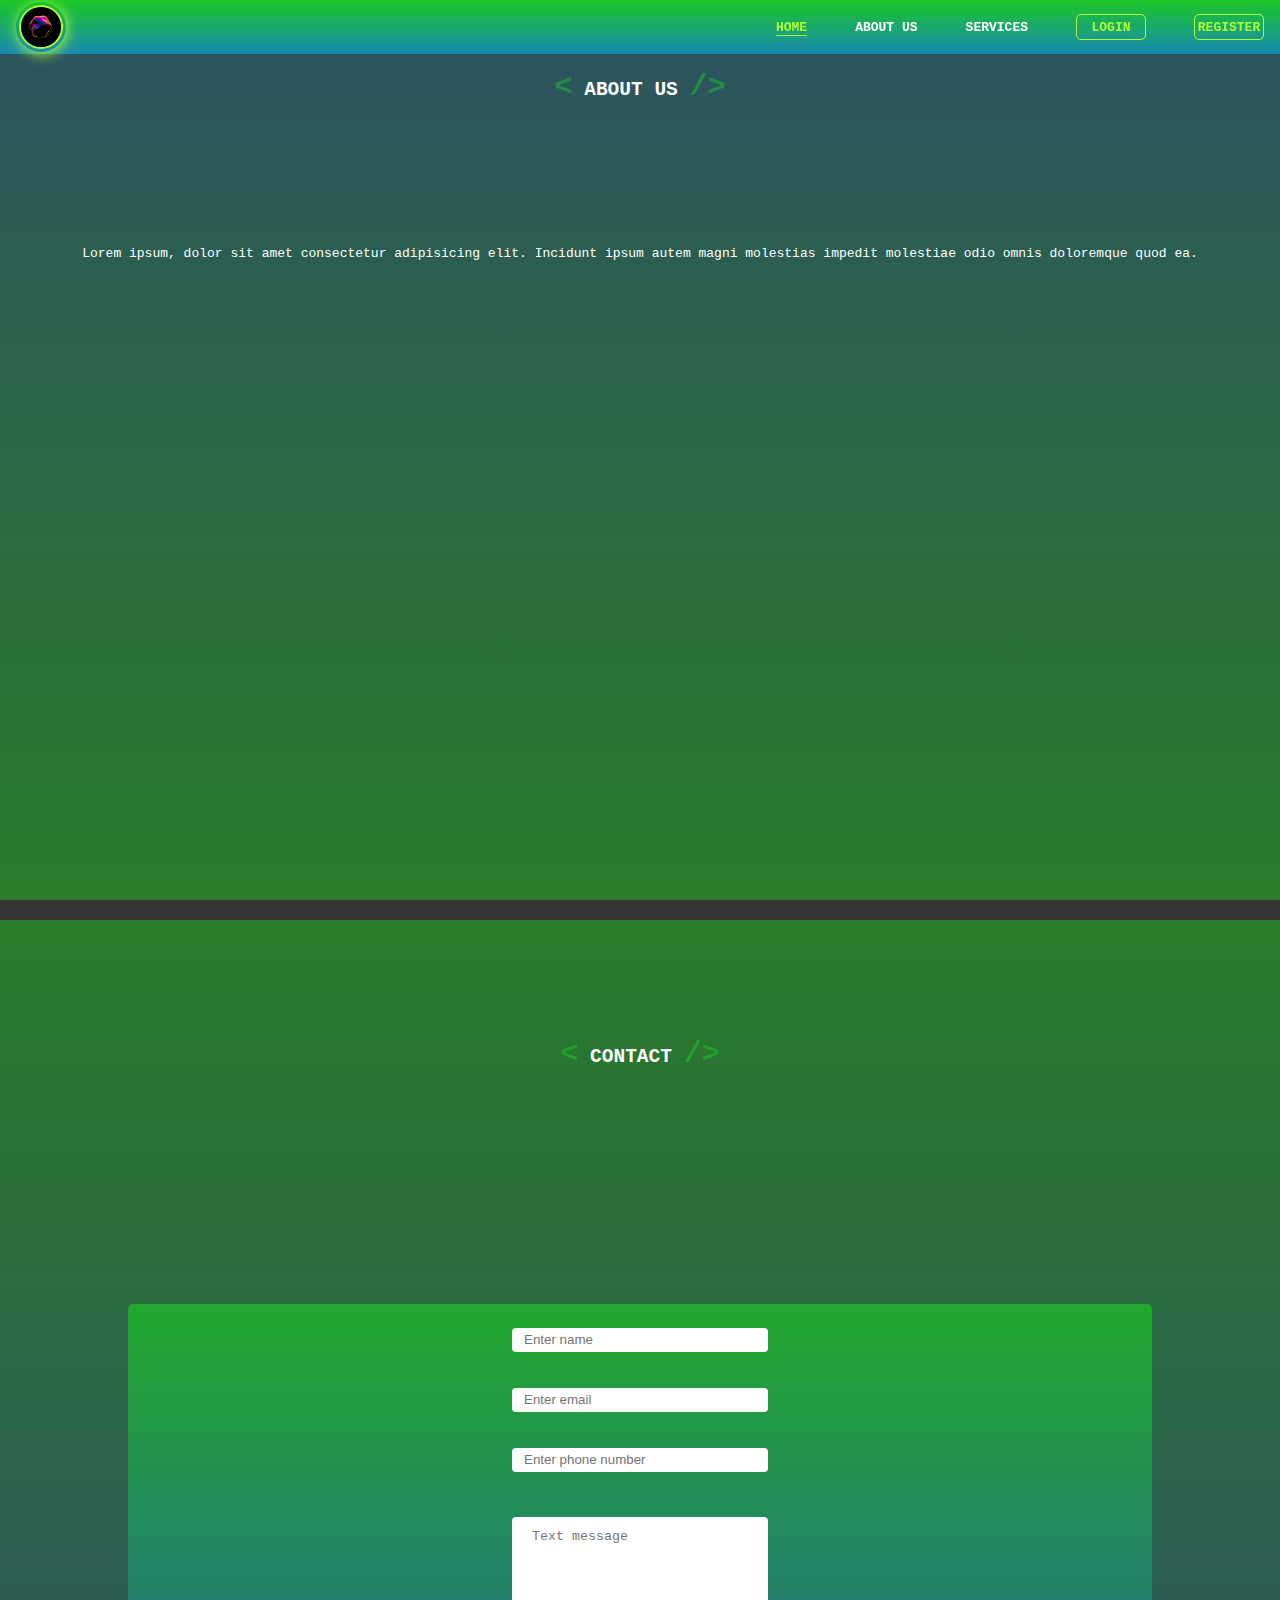
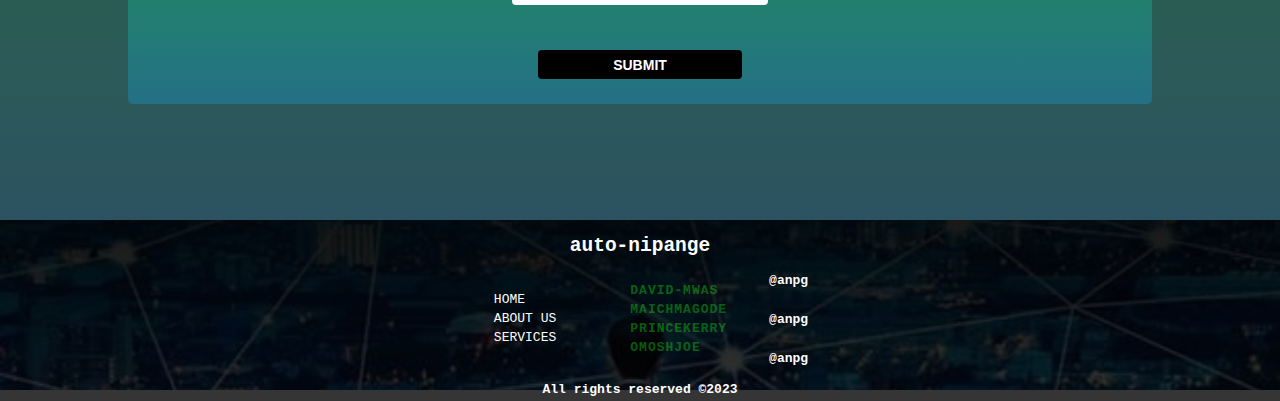
==== templates/about.html @ 188d7934 "fixed navigation to services,about and home page, added more fantastic features" ====
<!DOCTYPE html>
<html lang="en">
<head>
    <meta charset="UTF-8">
    <meta http-equiv="X-UA-Compatible" content="IE=edge">
    <meta name="viewport" content="width=device-width, initial-scale=1.0">
    <title>auto-nipange</title>
    <link rel="stylesheet" href="/static/css/style.css">
    <link rel="stylesheet" href="/static/assets/icons/css/all.css">
    <!-- <link rel="stylesheet" href="slider.css"> -->
</head>
<body>
   <!-- header -->
    <header>
        <div class="logo">
          <h1>
          <a href="/">
            <img src="/static/assets/images/lab.gif" alt="" height="40px" width="40px">
           </a>
     </h1>
    </div>
      <nav>
        <ul>
            <li><a class="active" href="/">Home</a></li>
            <li><a href="/templates/about.html">About us</a></li>
            <li><a href="/templates/services.html">Services</a></li>
           <div class="buttons">
            <li><a class="btn" href="login.html">login</a></li>
            <li><a class="btn" href="#services">register</a></li>
           </div>
        </ul>
      </nav>
      <div class="menubar">
        <div class="bar one"></div>
        <div class="bar two"></div>
        <div class="bar three"></div>
      </div>  
    </header>
   <!-- main -->
   <!-- about -->
   <section id="about" class="about">
    <div class="aboutus">
      <h2>
        <span class="blink">&lt;</span> ABOUT US <span class="blink"> /&gt;</span>
      </h2>
      <p class="p">Lorem ipsum, dolor sit amet consectetur adipisicing elit. Incidunt ipsum autem magni molestias impedit molestiae odio omnis doloremque quod ea.
  
     <div class="carocel">
   
     </div>
  </div>
   </section>
   <!-- contact us -->
   <section class="contactUs" id="contact">
    <h2>
      <span class="blink">&lt;</span> CONTACT  <span class="blink"> /&gt;</span>
    </h2>
    <form action="#">
    <div class="container">
      <div class="inputs">
        <input type="text" name="name" id="name" placeholder="Enter name">
        <input type="email" name="email" id="email"  placeholder="Enter email">
        <input type="phone" name="phone" id="phone"  placeholder="Enter phone number">
      </div>
      <textarea name="message" id="message" placeholder=" Text message"></textarea>
      <input type="submit" value="Submit">
    </div>
    </form>
   </section>
   <!-- footer -->
   <footer>
    <h2>auto-nipange</h2><br/>
    <div class="linkbox">
      <div class="footerlinks">
        <li><a href="#">Home</a></li>
        <li><a href="#about">About us</a></li>
        <li><a href="#contact">Services</a></li>
      </div>
      <div class="gitlinks">
        <li>
          <a href="#"><i class="fab fa-github"></i></a>
          <a href="#">David-mwas</a>
        </li>
          <li>
            <a href="#"><i class="fab fa-github"></i></a>
            <a href="#">maichmagode</a>
          </li>
        <li>
          <a href="#"><i class="fab fa-github"></i></a>
          <a href="#">princekerry</a>
        </li>
        <li>
          <a href="#"><i class="fab fa-github"></i></a>
          <a href="#">Omoshjoe</a>
        </li>
      </div>
      <div class="socillinks">
        <li>
          <a href="#"><i class="fab fa-twitter"></i></a>
          <a href="#">@anpg</a>
        </li>
          <li>
            <a href="#"><i class="fab fa-facebook"></i></a>
            <a href="#">@anpg</a>
          </li>
        <li>
          <a href="#"><i class="fab fa-linkedin"></i></a>
          <a href="#">@anpg</a>
        </li>
      </div>
    </div>
    <h4>All rights reserved &copy;2023</h4>
   </footer>
   <!-- <script src="/slider.js"></script> -->
   <script src="/static/js/script.js"></script>
</body>
</html>
---- static/css/style.css ----
*{
    outline: none;
    margin: 0;padding: 0;
    box-sizing: border-box;
    list-style: none;
    text-decoration: none;
}
body{
    transition: all .011s ease-in-out !important;
    font-family:monospace;
    height: 100vh;
    width: 100vw;
    background:linear-gradient(rgba(23,230,23,.4),
    rgba(23,150,200,.3));
    background: rgba(2,2,2,.8);
    color: white;
    overflow-x: hidden;
}
header{
    position: fixed;
    z-index: 2;
    display: flex;
    align-items: center;
    justify-content:space-between ;
    padding-left: 1rem;
    padding-right: 1rem;
    width: 100%;
    height: 3.4rem;
    background:linear-gradient(rgba(23,230,23,.8), rgba(23,150,200,.8));
}
.logo h1 a{
    width: 50px;
    height: 50px;
    padding:1rem;
   margin-top:1rem;
   margin-bottom:1rem;
    display: flex;
    align-items: center;
    justify-content:center ; 
    box-shadow: 1px 2px 13px greenyellow;
    border-radius: 50%;  
}
.logo img{
    box-shadow: 0 0 0 2px greenyellow;
    object-fit: cover;
    object-position: center;
    border-radius: 50%;
}
.headericons{
    display: flex;
    flex-direction:row;
}
.headericons li{
    margin: 10px;
}
.headericons li a{
    color: white;
}
.headericons li a i{
    background: none;
    color: black;
}
header nav ul{

    display: flex;
    align-items: center;
    justify-content:center ;   
}
nav ul li:not(:nth-child(6)){
    margin-left: 3rem;
}
nav ul li a{
    text-transform: uppercase;
    font-weight: bold;
    color: white;
}
nav ul li a:hover,.active{
    border-bottom: 1px solid greenyellow;
    color: greenyellow;

}
.menubar{
    display: none;
    cursor: pointer;
  
    flex-direction: column;
    align-items: flex-end;
}

.menubar .bar{
    width: 25px;
    height: 3px;
    background:white;
    margin: 3px;
}
.bar.two{
    width: 20px;   
}
.bar.three{
    width:12px;   
}
/* .menubar:hover .bar{
    background:linear-gradient(rgba(2,23,12,1), rgba(2,15,20,1));
} */
.buttons{
    display: flex;
    align-items: center;
    justify-content:center ;   
}
.btn{
    font-weight: bolder;
    text-align: center;
    display: inline-flex;
    border: 1px solid greenyellow;
    color: greenyellow;
    width: 70px; 
    height: 1.6rem; 
    border-radius: 5px;
    align-items: center;
    justify-content:center ;  

}
.main{
    /* background:; */
    background-image:linear-gradient(rgba(0,0,0,.9),rgba(0,0,0,.8)),url("/static/assets/images/MuchaTseBle.jpeg") ;
   background-position: center;
   background-size: cover;
   background-repeat: no-repeat;
    display: flex;
    align-items: center;
    flex-direction: column;
    justify-content:center;
    width: 100%;
    height: 100%;
    /* overflow: hidden; */
}

main .text{
    display: flex;
    align-items: center;
    flex-direction: column;
    justify-content:center;
    width:100%;
  
}
.text h2{
    font-size: 3rem;
}
.text p{
    padding-left: 2rem;
    padding-right: 2rem;
    padding-top: 2rem;
    
    word-wrap:normal;
    word-break: normal;
    width: 50%;  
}
 .mainbtn{
 
    margin-top: 5rem;
    display:flex;
    align-items: center;
    flex-direction: row;
    justify-content:center;
}
.auto{
color:rgba(23,230,23,.6);  
}
.mainbtn .mbtn1,.mainbtn .mbtn2{
    text-transform: uppercase;
   margin-left: 2rem;
    font-weight: bolder;
    text-align: center;
    display: inline-flex;
    color: white;
    width: 150px; 
    height: 1.6rem; 
    border-radius: 5px;
    align-items: center;
    justify-content:center ; 
}
.mainbtn .mbtn1{
    text-transform: uppercase;
    font-weight: bolder;
    color:rgba(23,230,23,1);
    background:rgb(250, 250, 250,1);  
    
}
.mainbtn .mbtn2{
    background:rgba(23,230,23,.5);   
}
.about{
    top: 0;
        background:linear-gradient(rgba(23,150,200,.3),rgba(23,230,23,.4));
     
    /* background:grey; */
     display: flex;
     align-items: center;
     flex-direction: column;
     justify-content:center;
     width: 100%;
     height: 100%;
     /* overflow: hidden; */
 }
 .aboutus{
    position:relative;
    padding: 50px;
    display: flex;
    align-items: center;
    flex-direction: column;
    justify-content:space-around;
    width: 100%;
    height: 100%;
  
 }
 /* //////////////////////////////////////// */
 /* //////////////////////////////////////// */
 .aboutus h2,.services h2{
    position: absolute;
    top: 70px;
 }
 .blink{
    font-size: 30px;
    color:rgba(23,230,23,.4) ;
    animation: 1s ease-in-out infinite blink;
 }
 @keyframes blink {
    0%{
        opacity: 0;
    }
    100%{
        opacity: 1;
        
    }
 }
/* .bg{
    background: none;
} */
.services{
    position:relative;
    padding: 50px;
    display: flex;
    align-items: center;
    flex-direction: column;
    justify-content:space-around;
    width: 100%;
    height: 100%;  
}
.contactUs{
    margin-top: 20px; 
    background:linear-gradient(rgba(23,230,23,.4),
    rgba(23,150,200,.3));
    top: 0;
    /* background:grey; */
     display: flex;
     align-items: center;
     flex-direction: column;
     justify-content:space-around;
     width: 100%;
     height: 100%;   
}
.contactUs form,.container{
    display: flex;
    align-items: center;
    justify-content: space-around;
    flex-direction: column;
    width: 100%;
    height: 400px;
  
  
}
.container{
    border-radius: 5px;
    width: 80%;
    background:linear-gradient(rgba(23,230,23,.5),
     rgba(23,150,200,.4));
}
/* .contactUs h2{
    color:white ;
    padding-top: 50px;
    font-size: 40px;
} */
form .inputs{
    display: flex;
    align-items: center;
    justify-content: space-around;
    flex-direction: column;
    width: 100%;
   
}
form .inputs input,input[type="submit"]{
    padding: 5px;
    padding-left: 12px;
    outline: none;
    border: none;
    border-radius: 4px;
    margin: 18px;
    max-width: 50%;
    width: 25%; 
    height: 1.5rem;  
}
form textarea{
    padding: 12px;
    resize: none;
    outline: none;
    border: none;
    border-radius: 4px;
    margin: 15px;
    max-width: 50%;
    width: 25%; 
    height: 5.5rem;     
}
input[type="submit"]{
    text-transform: uppercase;
    max-width: 40%;
    width: 20%; 
    font-size:14px;
    font-weight: 600;
    background: #000;
    color: white;
    padding: 2px;
    height: 1.8rem; 
}
footer{
    padding: 15px;
    background:linear-gradient(rgba(0,0,0,.9),rgba(0,0,0,.8)) , url("/static/assets/images/pic1.png");
    background-position: center;
    background-size: cover;
    background-repeat: no-repeat;
    bottom: 0;
    width: 100%;
    height: 170px;
    display: flex;
    flex-direction: column;
    align-items: center;
    justify-content: space-evenly;
}
.linkbox{
    margin-top: -15px;
    margin-bottom: 2px;
    padding: 3px;
    display: flex;
    flex-direction: row;
    align-items: center;
    justify-content: center;   
}
.footerlinks,.gitlinks{
    margin-left: 30px;
    margin-right:30px;
    display: flex;
    flex-direction: column;
    align-items: start;
    justify-content: space-between;   
}
.gitlinks{
    /* border: .1px solid rgba(226, 193, 193,.2); */
    align-items: start;   
}
.gitlinks li{
    
    /* width: 100%; */
    /* border: .1px solid rgba(226, 193, 193,.2); */
    /* padding-left: 5px; */
    display: flex;
    align-items: end;
    justify-content: space-between;
}
.footerlinks li,.gitlinks li{
    margin: 2px;
}
.gitlinks li{
    /* padding-left: 5px; */
    display: flex;
    flex-direction:row;
    align-items: center;
    justify-content: space-between;
}
.socillinks li{
    color: white;
   padding: 10px; 
}
.socillinks li a{
    font-weight: bolder;
    color: white;   
}
.socillinks li>a>i{
    font-size: 17px;
    color: white;
    background: black;
}
.footerlinks li a{
    text-transform: uppercase;
    color: white;
}
.gitlinks li a{
    margin-left: 5px;
    /* margin-left: 20px; */
    text-transform: uppercase;
    font-size: 13px;
    font-weight: bolder;
    letter-spacing: 1px;
    color: rgba(23,230,23,.4);
}

li>a>i{
    font-size: 15px;
    background:rgba(23,230,23,.4);
    border-radius: 50%;
    color: white;
}






















@media screen and (max-width:768px){

    nav{
        border-top-left-radius: 5%;
        border-bottom-left-radius: 5%;
        right: -200%;
        color: black;
        top: 0rem;
        z-index: -188888;
        position: fixed;
        background:grey;
        height: 206px;
        width: 200px;
       display: flex;
       flex-direction: column;
       align-items: center;
       justify-content: center;
    }
    .menubar{
        display: flex;
    }
    nav ul{
        top: .35rem;
        width: 100%;
        position: absolute;
        align-items: center;
        display: flex;
        flex-direction: column;  
    }
    nav ul li:not(:nth-child(6)){
        margin-left: 0rem;  
    }
    nav ul li{
        padding: 1rem;
        color: black;
      
    }
    .buttons{
        height: 1.6rem;
        margin-top: 1rem;
        width: 70%;
        display: flex;
    }
    .btn{
        width: 70px; 
    
    }
    .text h2{
        font-size: 1.5rem;
    }
    .text p{
        width: 100%;
    } 
    .open{
        transition: all .6s ease-out;
        right: 0;
    } 
    form .inputs{
        width: 100%;
    }
    form .inputs input{
        max-width: 70%;
        width: 70%;   
    }
    form textarea{
        max-width: 70%;
        width: 70%;     
    }
    input[type="submit"]{
        max-width: 60%;
        width: 60%;  
    }
   
}
@media screen and (max-width:425px){
    .socillinks{
       margin-left: -17px;
    }
    .linkbox{
        margin-top: -35px;
        margin-bottom: -17px;
        padding: 3px;
        display: flex;
        flex-direction: row;
        align-items: center;
        justify-content: center;   
    }
    .socillinks li{
        flex-direction: column;
    }
    .socillinks li>a{
        font-size: 10px;
    }
    .socillinks li>a>i{
        font-size: 14px;
    } 
}
@media screen and (max-width:375px){
    .mainbtn .mbtn1,.mainbtn .mbtn2{
       margin-left: 1.1rem;
        width: 120px; 
    }

    .text h2{
        font-size: 1.2rem;
    } 
    .contactUs{
        padding-top: 25px;
    } 
}
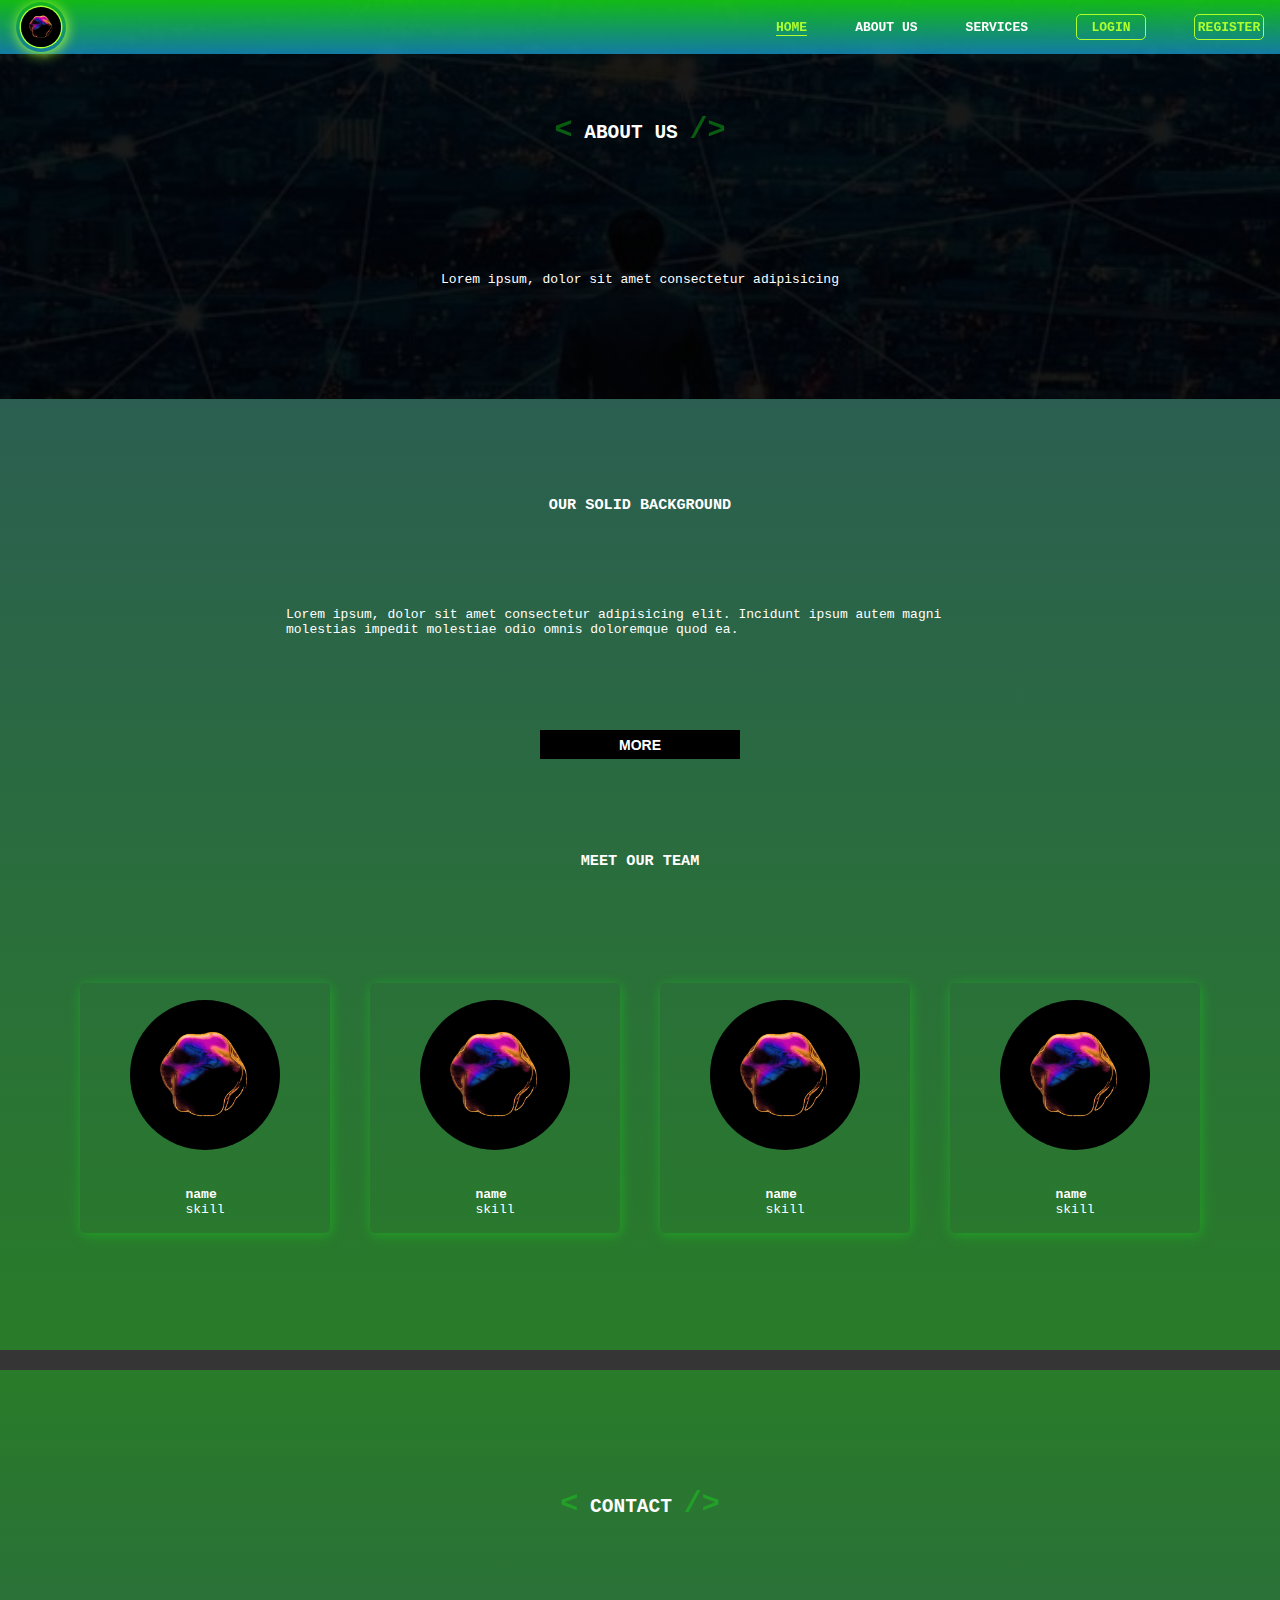
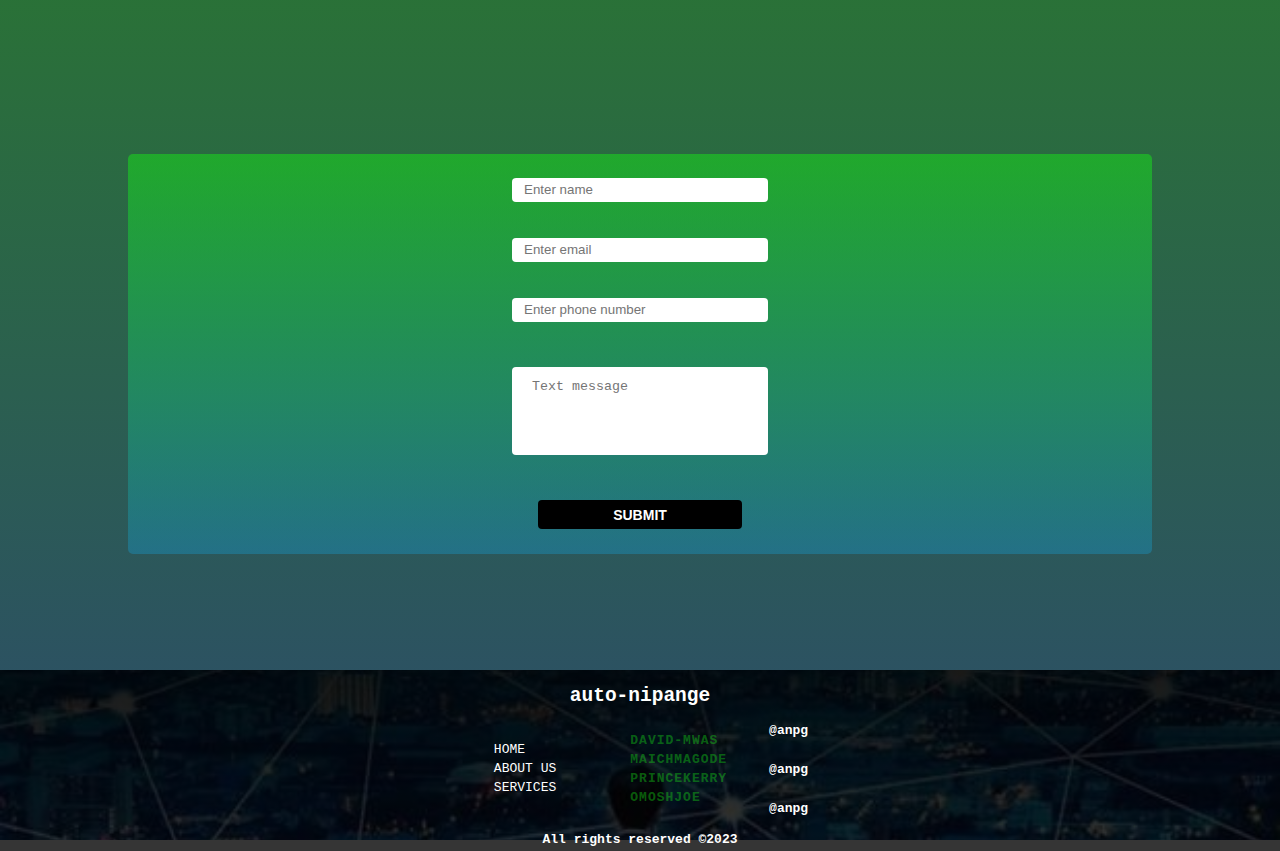
==== commit f2a855e7: "removed unnecessary files updated about page" ====
--- a/templates/about.html
+++ b/templates/about.html
@@ -38,15 +38,56 @@
     </header>
    <!-- main -->
    <!-- about -->
-   <section id="about" class="about">
-    <div class="aboutus">
+   <section id="about" class="About">
+    <main>
       <h2>
         <span class="blink">&lt;</span> ABOUT US <span class="blink"> /&gt;</span>
       </h2>
-      <p class="p">Lorem ipsum, dolor sit amet consectetur adipisicing elit. Incidunt ipsum autem magni molestias impedit molestiae odio omnis doloremque quod ea.
-  
+      <p class="p">Lorem ipsum, dolor sit amet consectetur adipisicing</p>
+   </main>
+    <div class="aboutus">
+      <h3>OUR SOLID BACKGROUND</h3>
+      <p id="p">Lorem ipsum, dolor sit amet consectetur adipisicing elit. Incidunt ipsum autem magni molestias impedit molestiae odio omnis doloremque quod ea.</p>
+      <div class="buttoninput">
+        <a href="#"><input type="button" value="MORE"></a>
+       </div>
+       <h3>MEET OUR TEAM</h3>
      <div class="carocel">
-   
+      <div class="picbox">
+        <div class="picimg">
+          <img src="/static/assets/images/lab.gif" alt="">
+        </div>
+        <div class="skill">
+          <h4>name</h4>
+          <p>skill</p>
+        </div>
+     </div>
+      <div class="picbox">
+        <div class="picimg">
+          <img src="/static/assets/images/lab.gif" alt="">
+        </div>
+        <div class="skill">
+          <h4>name</h4>
+          <p>skill</p>
+        </div>
+     </div>
+      <div class="picbox">
+        <div class="picimg">
+          <img src="/static/assets/images/lab.gif" alt="">
+        </div>
+        <div class="skill">
+          <h4>name</h4>
+          <p>skill</p>
+        </div>
+     </div>
+      <div class="picbox">
+        <div class="picimg">
+          <img src="/static/assets/images/lab.gif" alt="">
+        </div>
+        <div class="skill">
+          <h4>name</h4>
+          <p>skill</p>
+        </div>
      </div>
   </div>
    </section>
--- a/static/css/style.css
+++ b/static/css/style.css
@@ -41,7 +41,7 @@
     border-radius: 50%;  
 }
 .logo img{
-    box-shadow: 0 0 0 2px greenyellow;
+    box-shadow: 0 0 0 1.5px greenyellow;
     object-fit: cover;
     object-position: center;
     border-radius: 50%;
@@ -51,7 +51,7 @@
     flex-direction:row;
 }
 .headericons li{
-    margin: 10px;
+    margin: 20px;
 }
 .headericons li a{
     color: white;
@@ -156,7 +156,6 @@
     width: 50%;  
 }
  .mainbtn{
- 
     margin-top: 5rem;
     display:flex;
     align-items: center;
@@ -189,7 +188,20 @@
 .mainbtn .mbtn2{
     background:rgba(23,230,23,.5);   
 }
-.about{
+.About{
+    top: 0;
+        background:linear-gradient(rgba(23,150,200,.3),rgba(23,230,23,.4));
+     
+    /* background:grey; */
+     display: flex;
+     align-items: center;
+     flex-direction: column;
+     justify-content:center;
+     width: 100%;
+     height: 150%;
+     /* overflow: hidden; */
+ }
+.aboutpage{
     top: 0;
         background:linear-gradient(rgba(23,150,200,.3),rgba(23,230,23,.4));
      
@@ -202,6 +214,20 @@
      height: 100%;
      /* overflow: hidden; */
  }
+ .About main{
+    position:relative;
+    padding: 50px;
+    display: flex;
+    align-items: center;
+    flex-direction: column;
+    justify-content:space-around;
+    width: 100%;
+    height: 40%; 
+    background-image:linear-gradient(rgba(0,0,0,.9),rgba(0,0,0,.9)),url("/static/assets/images/pic1.png") ;
+    background-position: center;
+    background-size: cover;
+    background-repeat: no-repeat;
+ }
  .aboutus{
     position:relative;
     padding: 50px;
@@ -212,6 +238,51 @@
     width: 100%;
     height: 100%;
   
+ }
+ .aboutus #p{
+    max-width: 70%;
+    width: 60%;
+ }
+ .carocel{
+    display: flex;
+    align-items: center;
+    flex-direction: row;
+    justify-content:space-around;
+ }
+.picbox{
+    margin: 20px;
+    display: flex;
+    align-items: center;
+    flex-direction: column;
+    justify-content:space-around;
+    width: 100%;
+    height: 250px;
+    width: 250px;
+   box-shadow: 1px 2px 13px rgba(23,230,23,.4);
+   border-radius: 5px;
+}
+.picbox .picimg img{
+    height: 150px;
+    width: 150px;
+    border-radius: 50%;
+}
+.btn>a{
+    outline: none;
+    border: none;   
+}
+ .buttoninput>a>input{
+    outline: none;
+    border: none;
+    color: white;
+    text-transform: uppercase;
+    max-width: 200px;
+    width: 200px; 
+    font-size:14px;
+    font-weight: 600;
+    background: #000;
+    color: white;
+    padding: 2px;
+    height: 1.8rem;
  }
  /* //////////////////////////////////////// */
  /* //////////////////////////////////////// */
@@ -502,6 +573,19 @@
         max-width: 60%;
         width: 60%;  
     }
+    .carocel{
+        flex-direction: column;
+     }
+     .About{
+        height: 320%;
+     }
+     .About main{
+        height: 20%;
+     }
+     .aboutus #p{
+        max-width: 100%;
+        width: 300px;
+     }
    
 }
 @media screen and (max-width:425px){
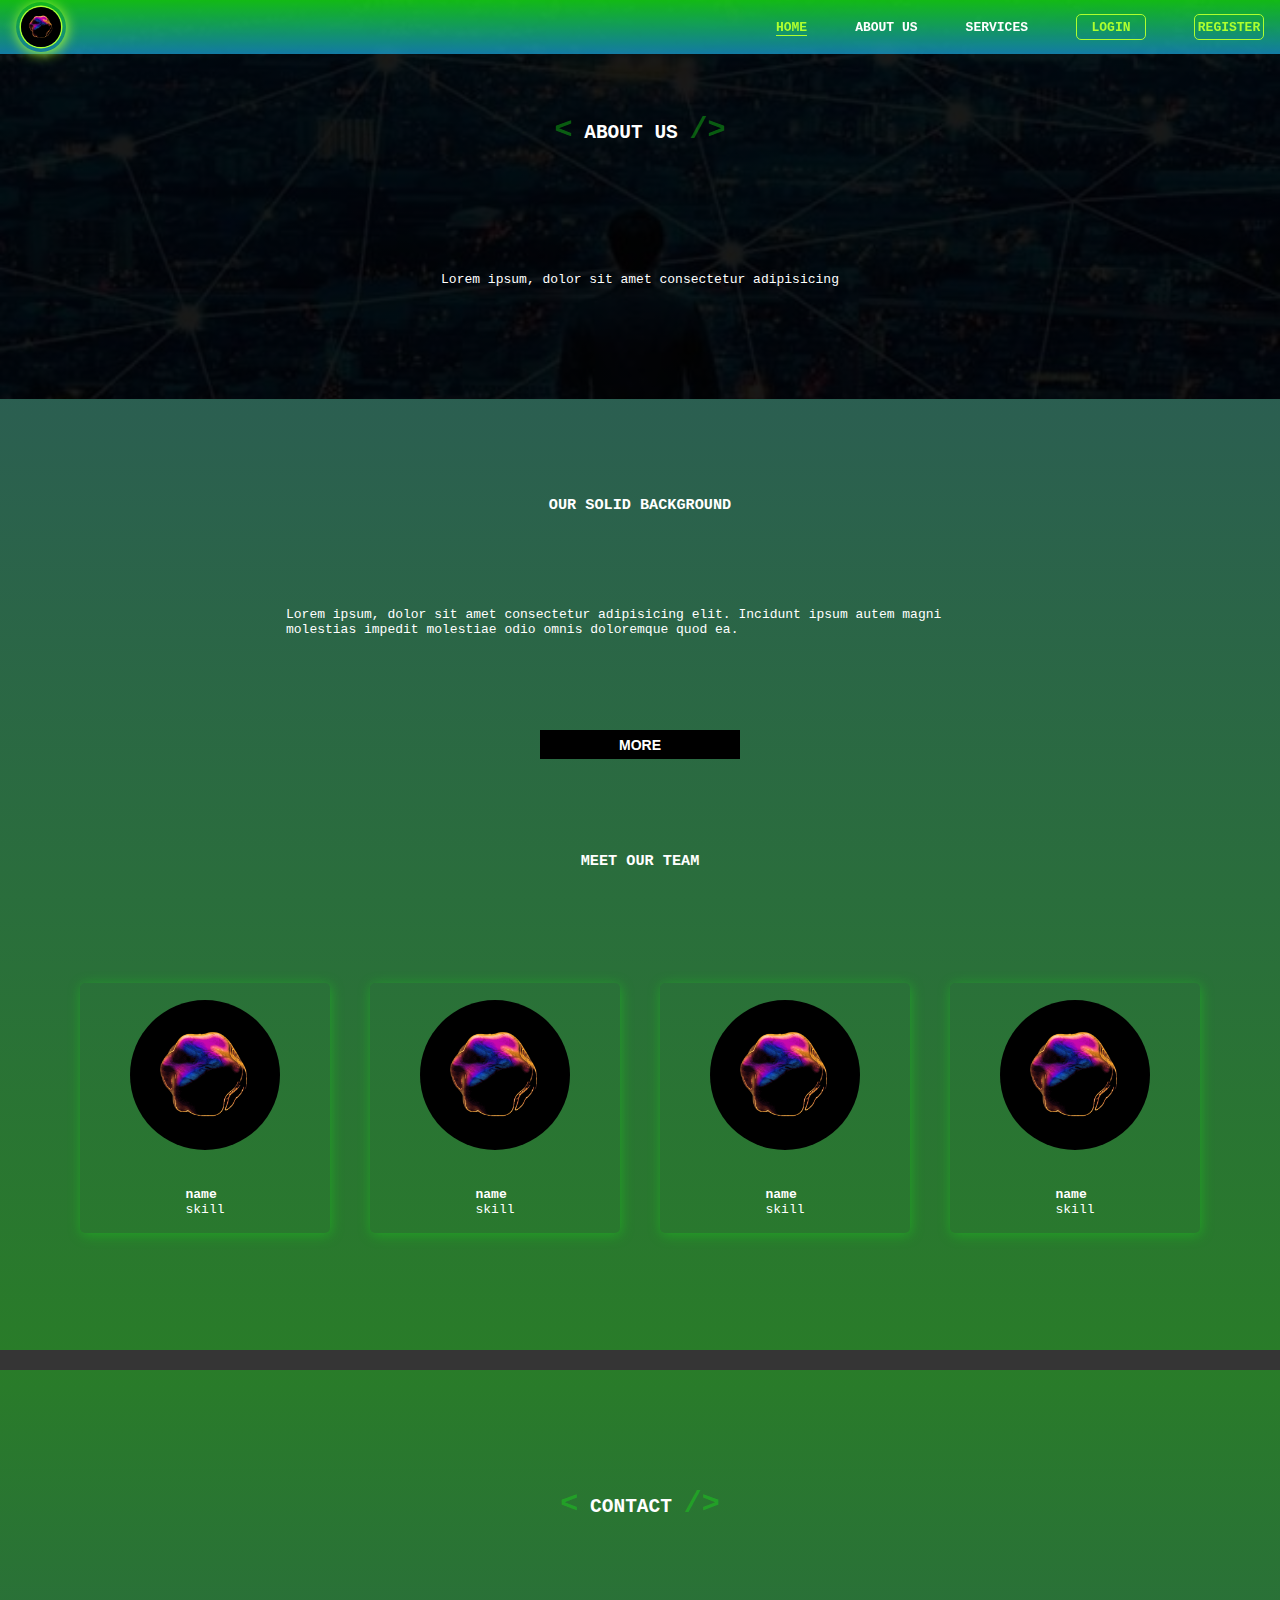
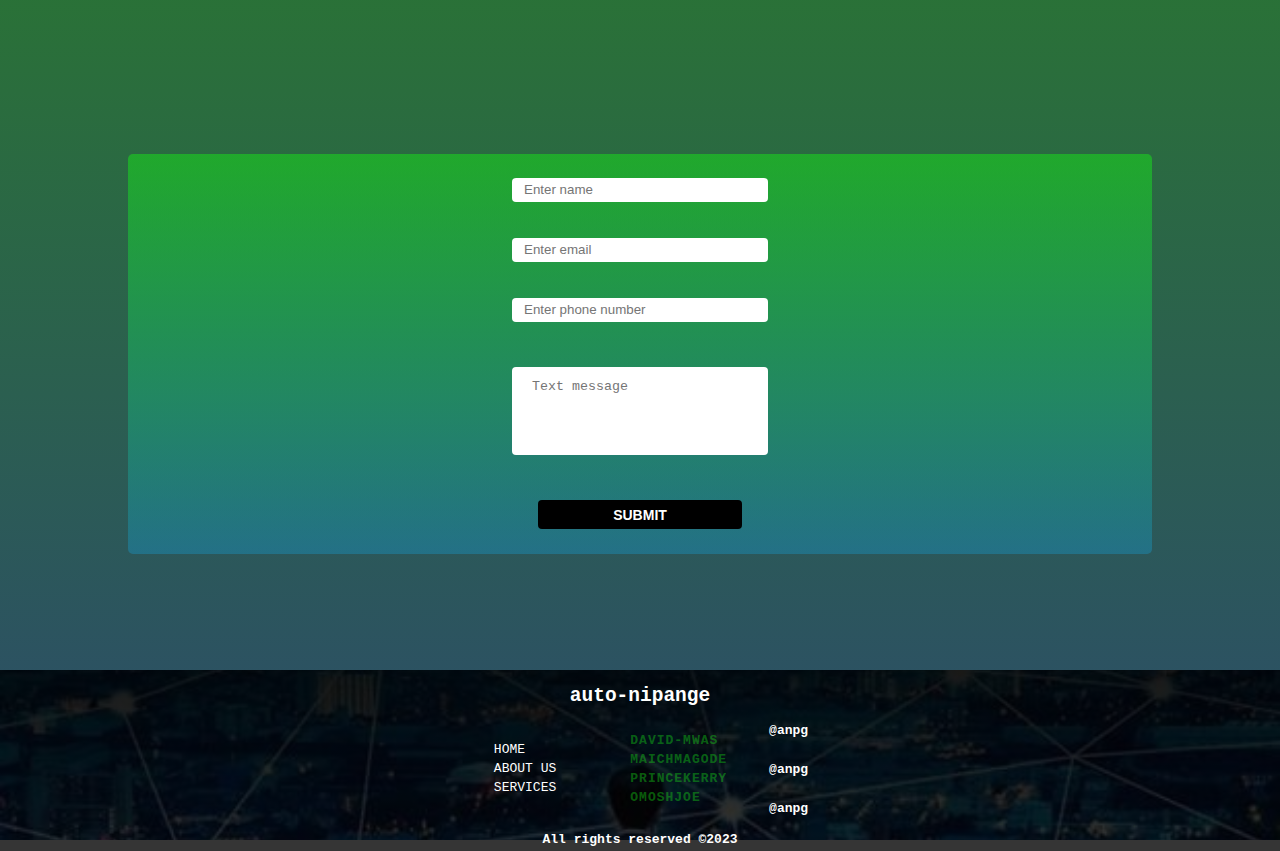
==== commit 0309e96a: "added login and sign up pages ui and navigation" ====
--- a/templates/about.html
+++ b/templates/about.html
@@ -25,8 +25,8 @@
             <li><a href="/templates/about.html">About us</a></li>
             <li><a href="/templates/services.html">Services</a></li>
            <div class="buttons">
-            <li><a class="btn" href="login.html">login</a></li>
-            <li><a class="btn" href="#services">register</a></li>
+            <li><a class="btn" href="/templates/login.html">login</a></li>
+            <li><a class="btn" href="/templates/register.html">register</a></li>
            </div>
         </ul>
       </nav>
--- a/static/css/style.css
+++ b/static/css/style.css
@@ -480,7 +480,9 @@
     color: white;
 }
 
-
+/* *****************************************
+               login page
+ ***************************************** */
 
 
 
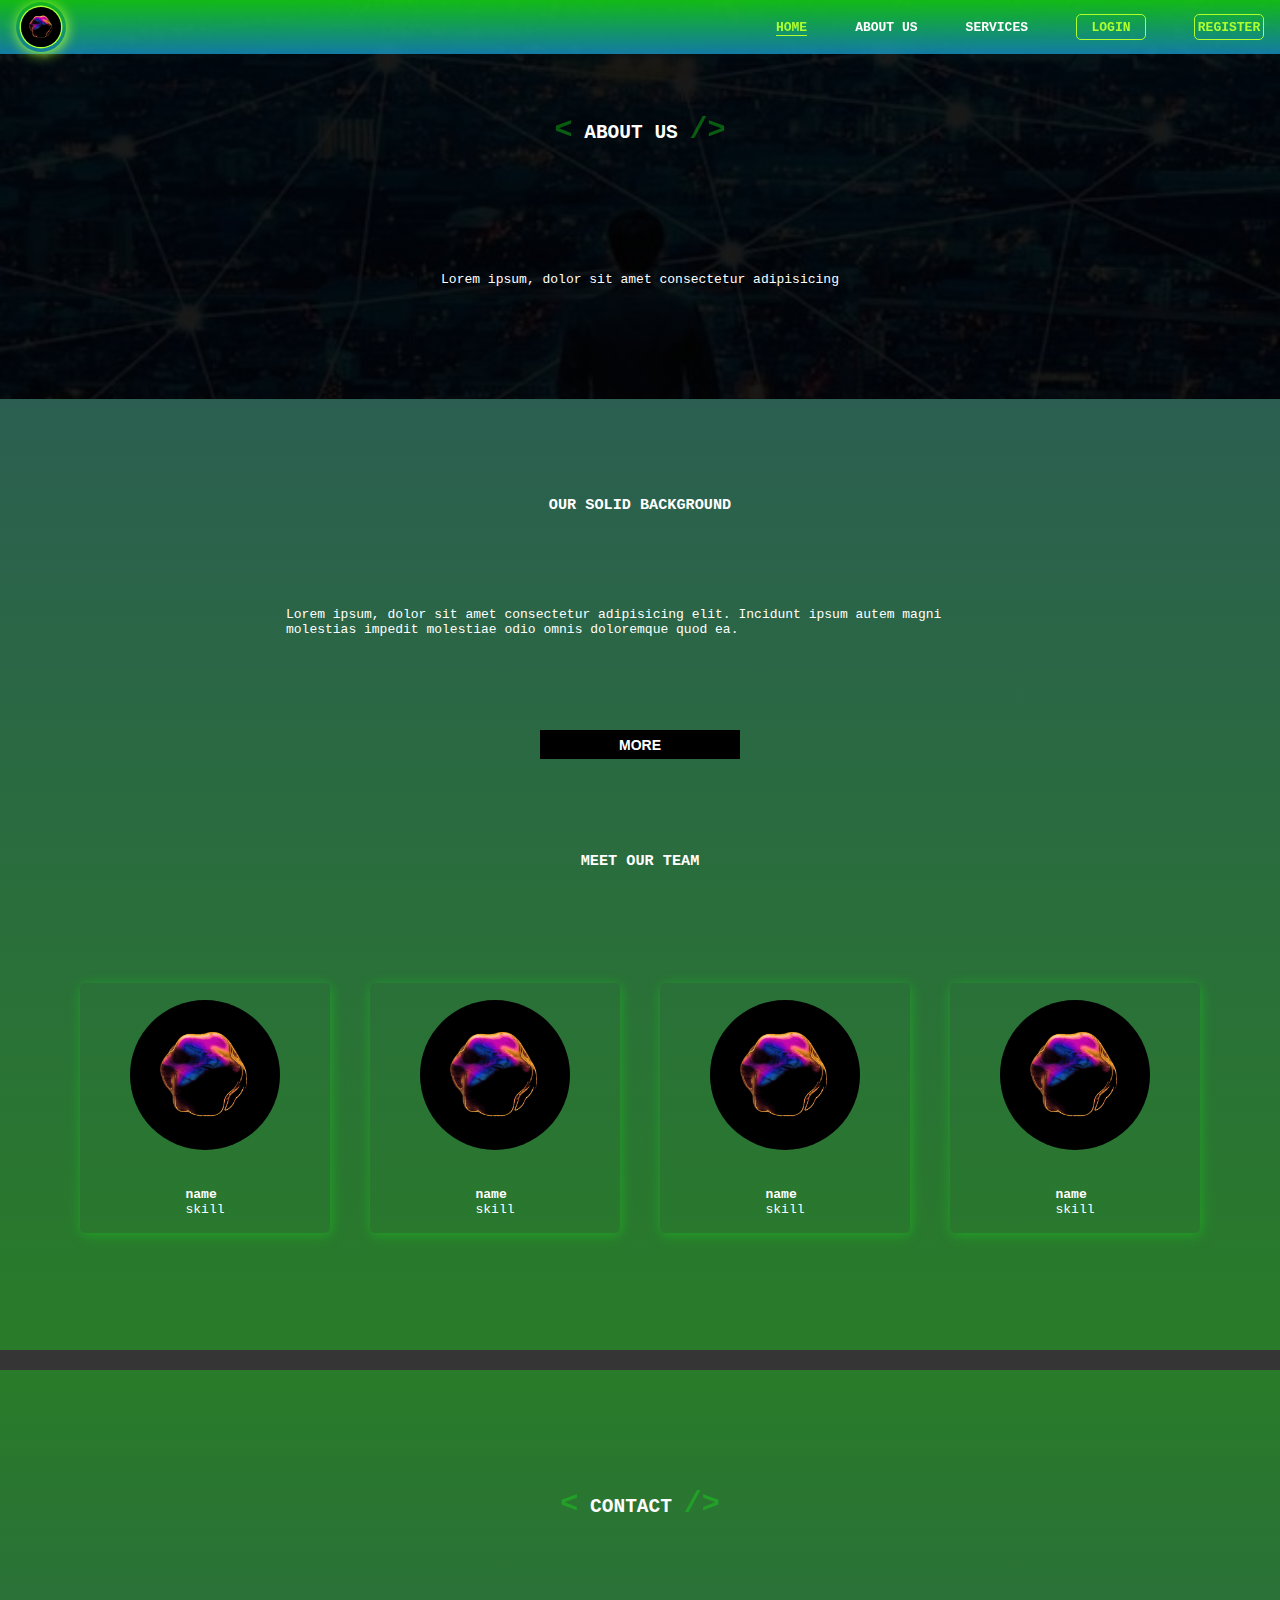
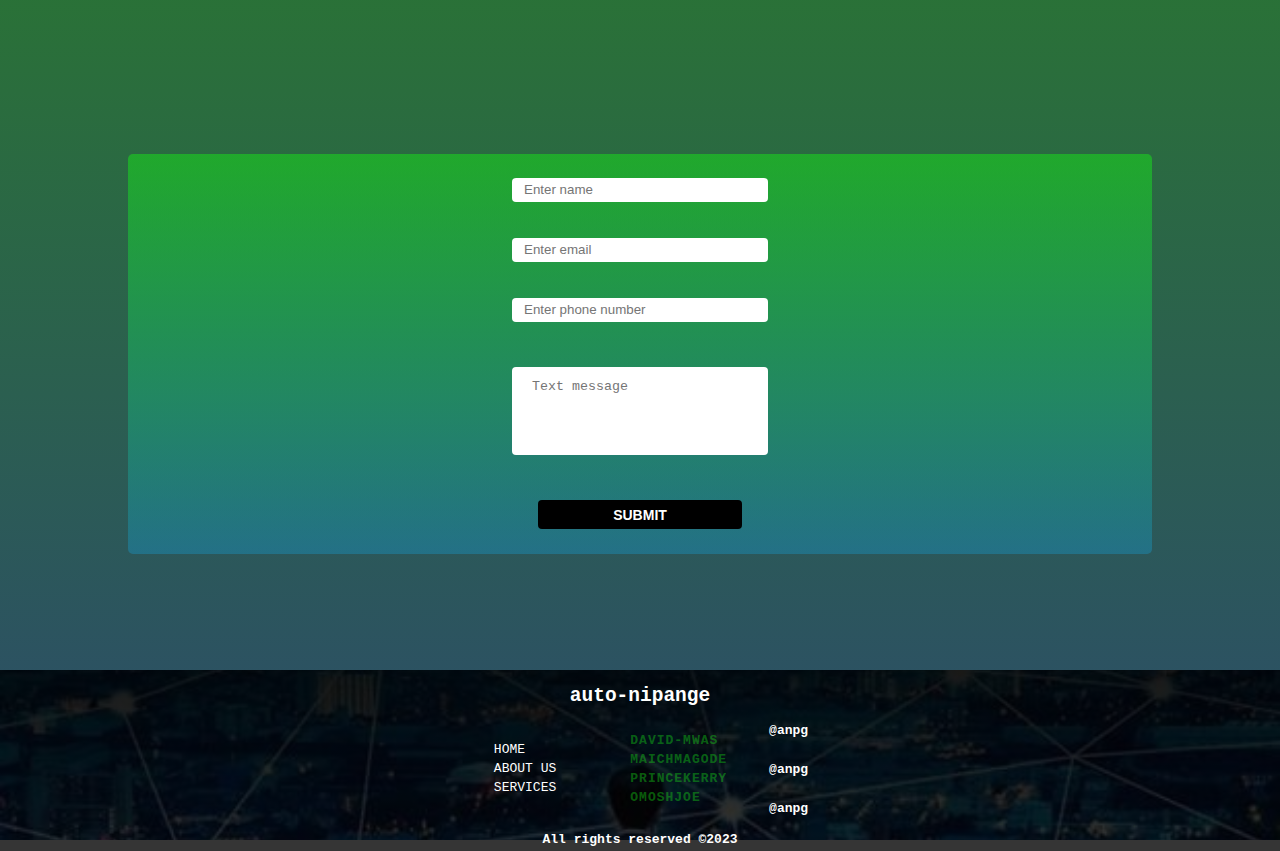
==== commit 06060d4c: "added fontawsome icon link from cdnjs" ====
--- a/templates/about.html
+++ b/templates/about.html
@@ -7,6 +7,7 @@
     <title>auto-nipange</title>
     <link rel="stylesheet" href="/static/css/style.css">
     <link rel="stylesheet" href="/static/assets/icons/css/all.css">
+    <link rel="stylesheet" href="https://cdnjs.cloudflare.com/ajax/libs/font-awesome/6.3.0/css/all.min.css" integrity="sha512-SzlrxWUlpfuzQ+pcUCosxcglQRNAq/DZjVsC0lE40xsADsfeQoEypE+enwcOiGjk/bSuGGKHEyjSoQ1zVisanQ==" crossorigin="anonymous" referrerpolicy="no-referrer" />
     <!-- <link rel="stylesheet" href="slider.css"> -->
 </head>
 <body>
